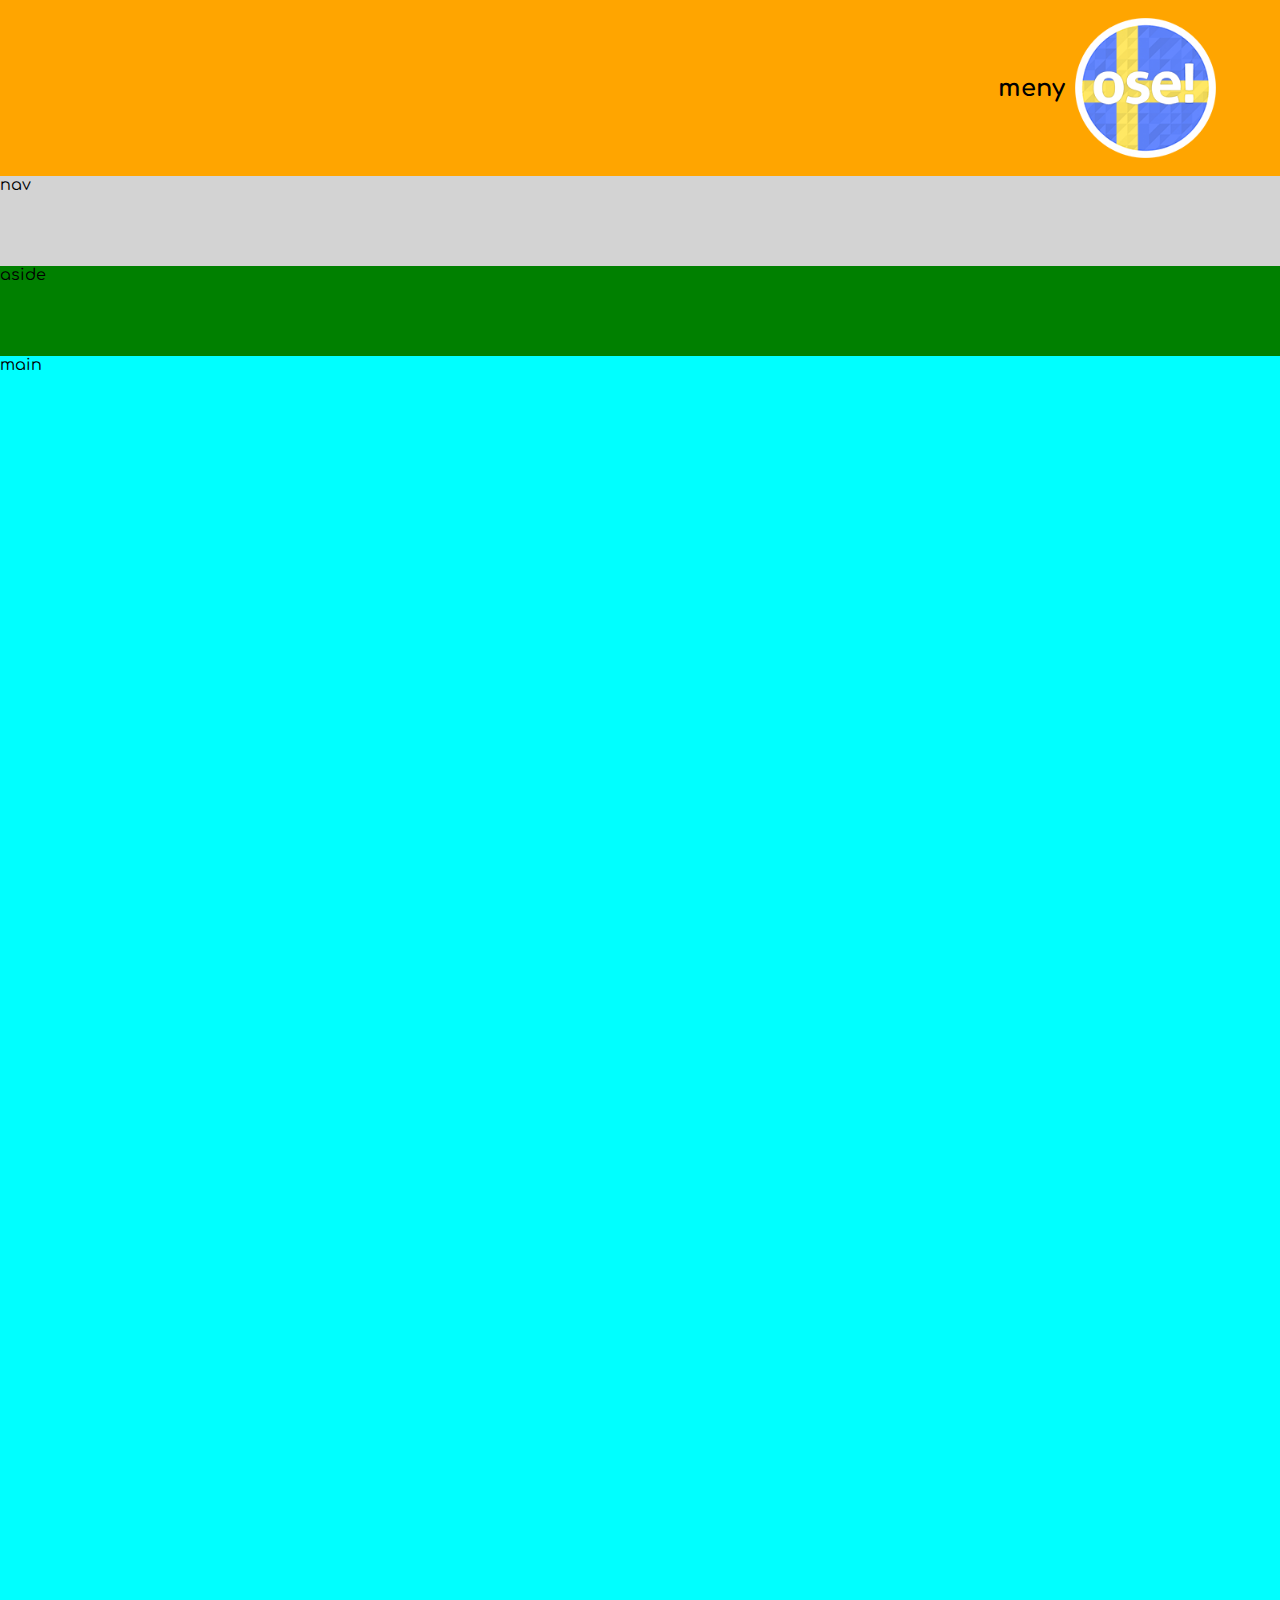
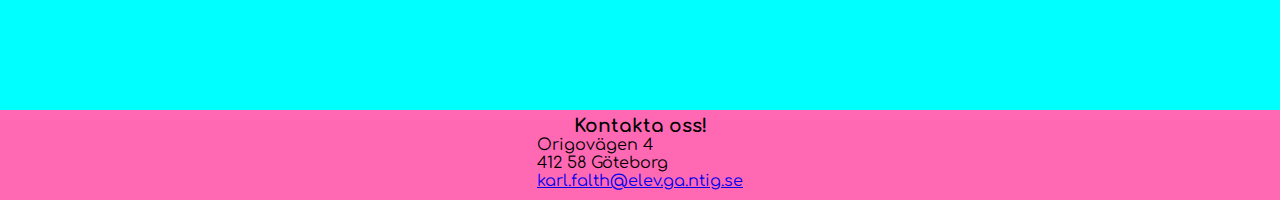
==== index.html @ afc4c88f "jobbat på nav-meny." ====
<!DOCTYPE html>
<html lang="en">
<head>
<meta charset="UTF-8">
<meta http-equiv="X-UA-Compatible" content="IE=edge">
<meta name="viewport" content="width=device-width, initial-scale=1.0">
<title>Osu!Sweden</title>
<link rel="stylesheet" href="css/style.css">
<link rel="shortcut icon" href="favicon.png" type="image/x-icon">
</head>
<body>
    <div class="wrapper">
        <header>
            <h2>meny</h2>
            <img src="img/logo.png" alt="Logga till osu sweden. Cirkulär med geometriskt mönster (inspirerad av originalloggan), färgad likt den svenska flaggan.">
        </header>
        <nav>nav</nav>
        <aside>aside</aside>
        <main>main</main>
        <footer>
            <h3>Kontakta oss!</h3>
            <ul id="contact_us">
                <li>Origovägen 4</li>
                <li>412 58 Göteborg</li>
                <li><a href="mailto:karl.falth@elev.ga.ntig.se">karl.falth@elev.ga.ntig.se</a></li>
            </ul>
    </footer>
    </div>

    <script src="js/script.js"></script>
    </script>
</body>
</html>
---- css/style.css ----
@import url('https://fonts.googleapis.com/css2?family=Comfortaa:wght@500;700&display=swap');
* {
    padding: 0;
    margin: 0;
    font-family: 'Comfortaa', cursive;
}
/* Mobil-css */
body {
    height: 200vh;
}
.wrapper {
    height: 100%;
    display: grid;
    grid-template-rows: 1fr 1fr 15fr 1fr;
    grid-template-columns: 1fr;
    grid-template-areas:
    "he"
    "as"
    "ma"
    "fo";
}
header {
    grid-area: he;
    background-color: orange;
    display: flex;
    justify-content: right;
    align-items: center;
    width: 100%;
}
header img{
    height: 60%;
    padding-right: 5%;
}
header h2 {
    padding-right: 10px;
}
nav {
    display: none;
}
aside {
    grid-area: as;
    background-color: green;
}
main {
    grid-area: ma;
    background-color: cyan;
}
footer {
    grid-area: fo;
    display: flex;
    background-color: hotpink;
    flex-direction: column;
    align-items: center;
    padding-top: 0.5%;
}
#contact_us {
    list-style: none ;
}
/* Desktop och större skärmar */
@media screen and (min-width: 992px) {
    .wrapper {
        grid-template-rows: 1fr 1fr 1fr 15fr 1fr;
        grid-template-areas:
        "he"
        "na"
        "as"
        "ma"
        "fo";
    }
    nav {
        grid-area: na;
        display: block;
        background-color: lightgray;
    }
    header img {
        height: 80%;
    }
}
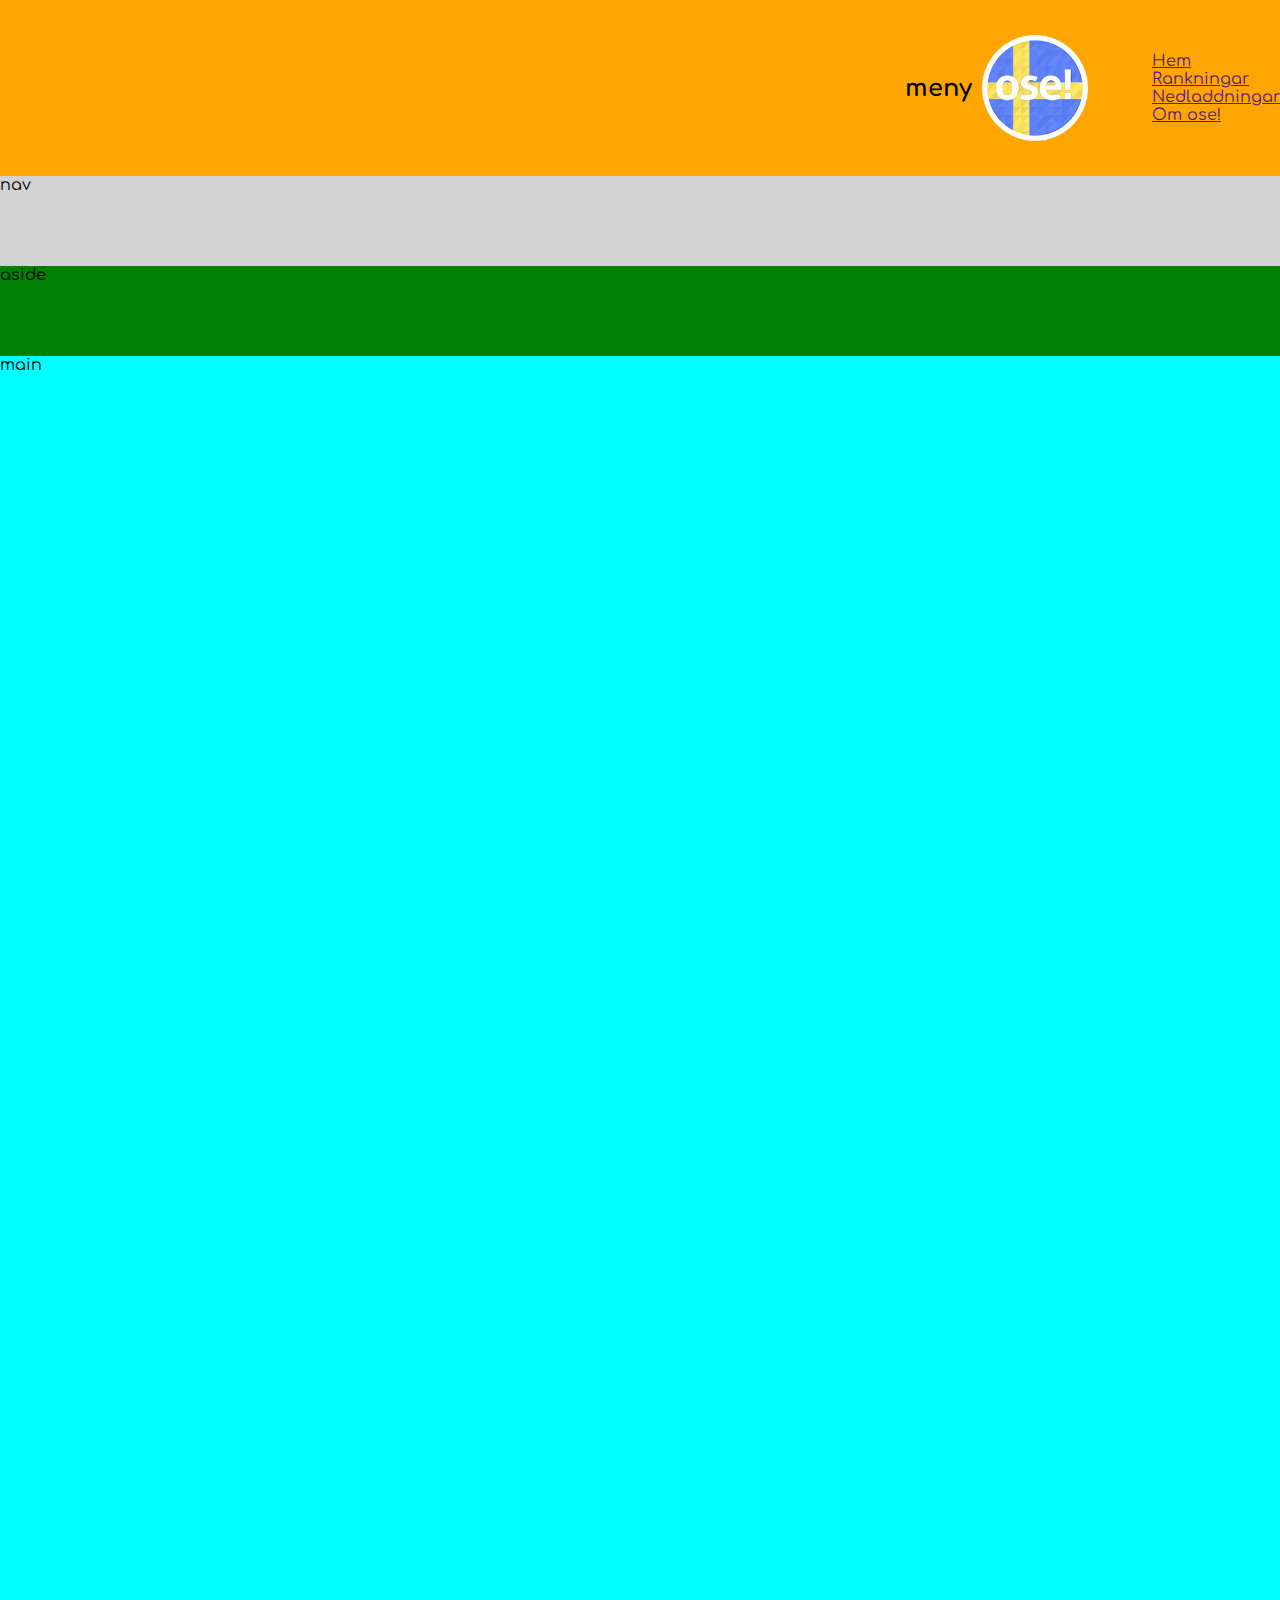
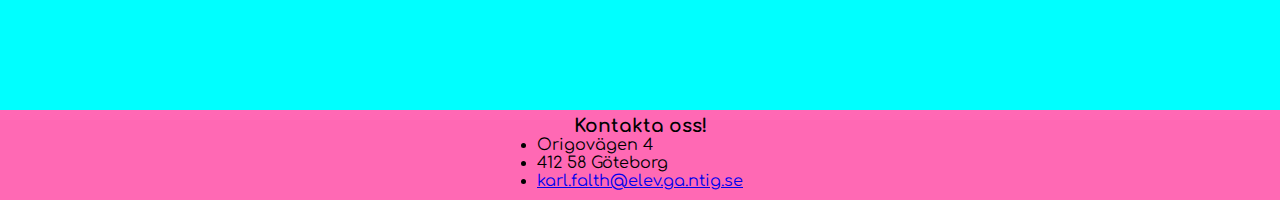
==== commit 4e37aeb7: "fixat javascript med transitions" ====
--- a/index.html
+++ b/index.html
@@ -11,15 +11,23 @@
 <body>
     <div class="wrapper">
         <header>
-            <h2>meny</h2>
-            <img src="img/logo.png" alt="Logga till osu sweden. Cirkulär med geometriskt mönster (inspirerad av originalloggan), färgad likt den svenska flaggan.">
+            <div class="menu_wrapper">
+                <h2 class="menuButton">meny</h2>
+                <img class="menuIcon" src="img/logo.png" alt="Logga till osu sweden. Cirkulär med geometriskt mönster (inspirerad av originalloggan), färgad likt den svenska flaggan.">
+                <ul class="menuList">
+                    <li><a href="">Hem</a></li>
+                    <li><a href="">Rankningar</a></li>
+                    <li><a href="">Nedladdningar</a></li>
+                    <li><a href="">Om ose!</a></li>
+                </ul>
+            </div>
         </header>
         <nav>nav</nav>
         <aside>aside</aside>
         <main>main</main>
         <footer>
             <h3>Kontakta oss!</h3>
-            <ul id="contact_us">
+            <ul id="contactUs">
                 <li>Origovägen 4</li>
                 <li>412 58 Göteborg</li>
                 <li><a href="mailto:karl.falth@elev.ga.ntig.se">karl.falth@elev.ga.ntig.se</a></li>
--- a/css/style.css
+++ b/css/style.css
@@ -3,6 +3,8 @@
     padding: 0;
     margin: 0;
     font-family: 'Comfortaa', cursive;
+    transition: all 350ms;
+    transition-timing-function: ease-in-out;
 }
 /* Mobil-css */
 body {
@@ -22,17 +24,29 @@
 header {
     grid-area: he;
     background-color: orange;
+}
+.menu_wrapper {
     display: flex;
-    justify-content: right;
+    justify-content: flex-end;
     align-items: center;
+    height: 100%;
     width: 100%;
 }
-header img{
+.menu_wrapper img{
     height: 60%;
     padding-right: 5%;
 }
-header h2 {
+.menu_wrapper h2 {
     padding-right: 10px;
+}
+.menuButton {
+    opacity: 100%;
+}
+.menuInVisible {
+    opacity: 0%;
+}
+.menuList {
+    list-style: none;
 }
 nav {
     display: none;
@@ -54,7 +68,7 @@
     padding-top: 0.5%;
 }
 #contact_us {
-    list-style: none ;
+    list-style: none;
 }
 /* Desktop och större skärmar */
 @media screen and (min-width: 992px) {
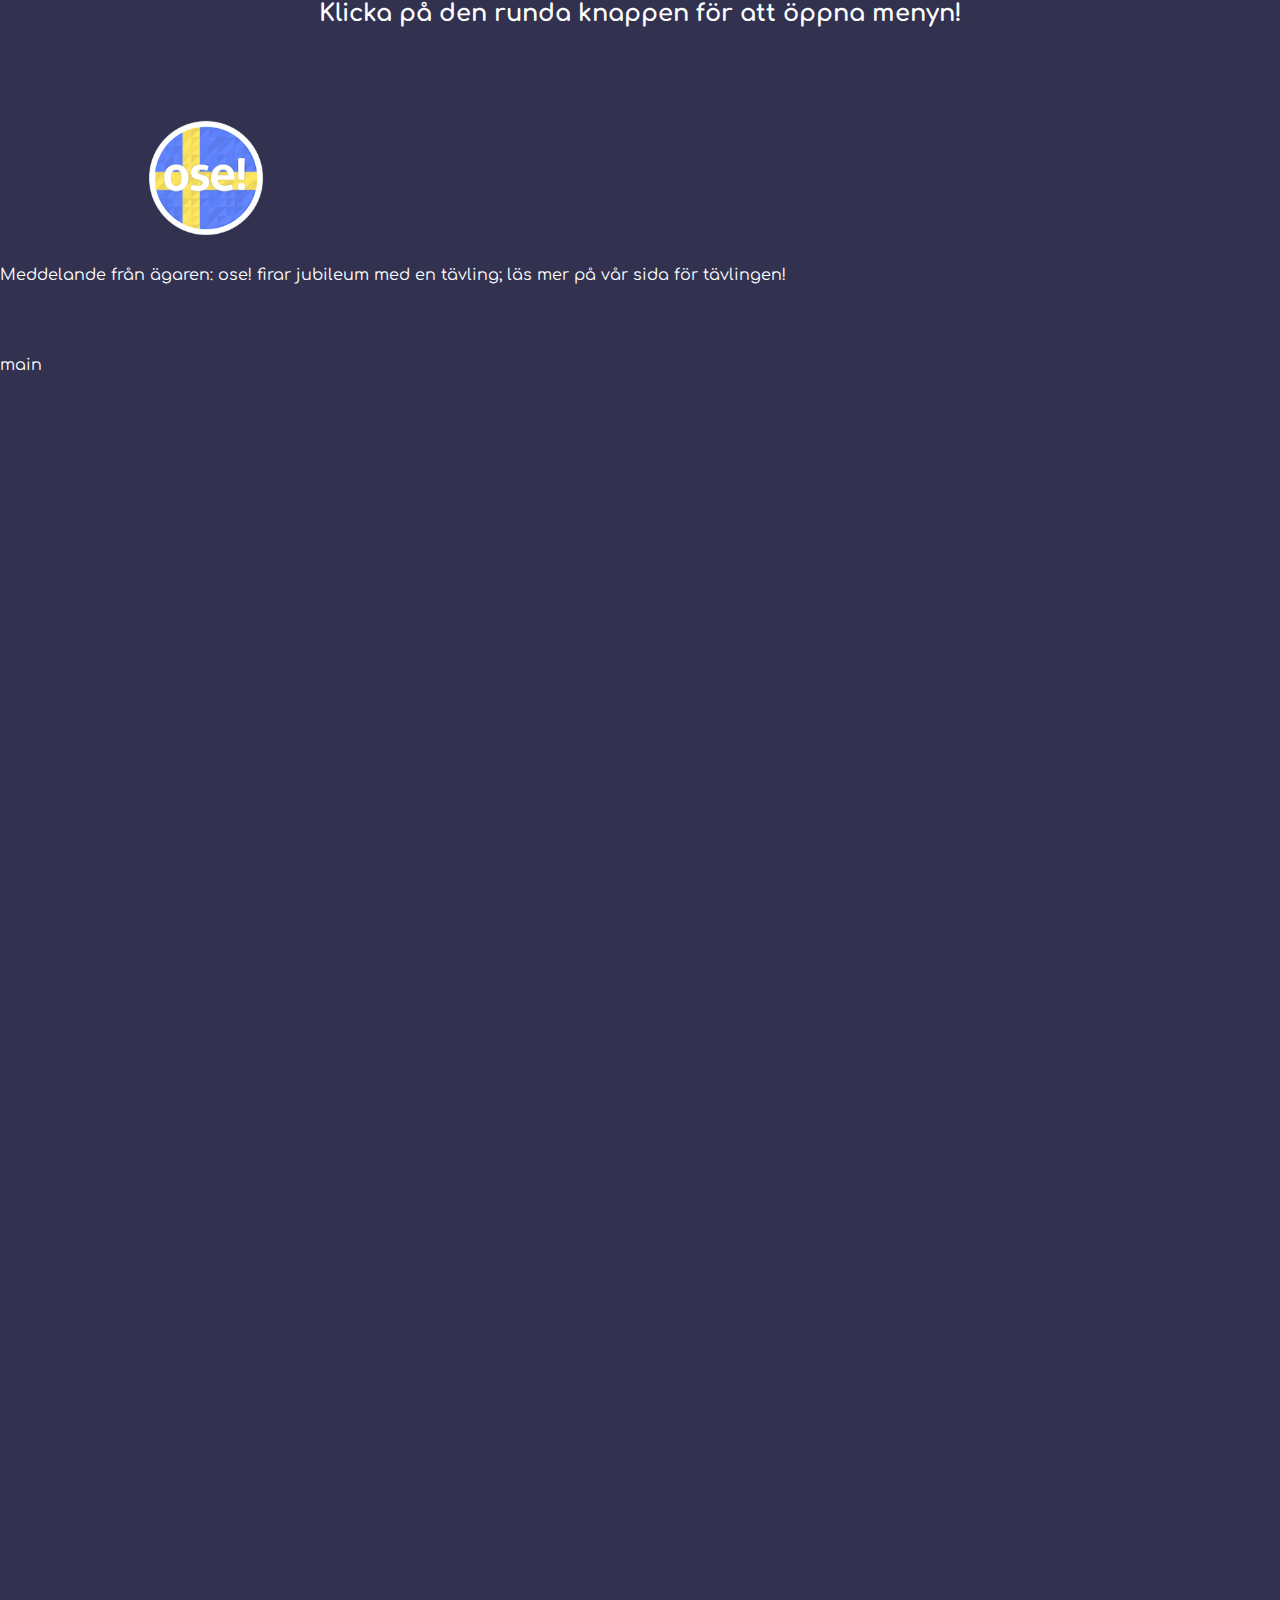
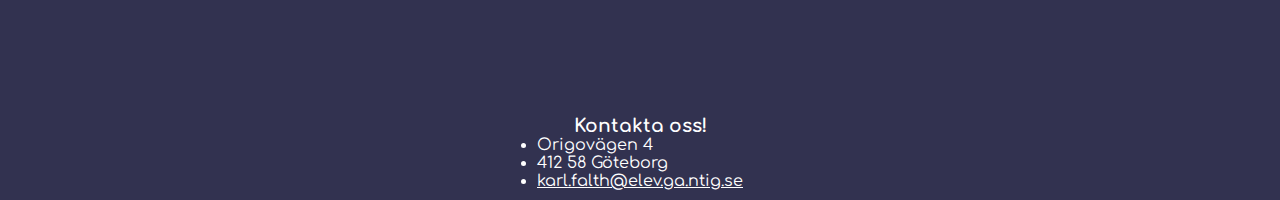
==== commit 0e417f4c: "snabb push startar om datorn" ====
--- a/index.html
+++ b/index.html
@@ -11,19 +11,22 @@
 <body>
     <div class="wrapper">
         <header>
-            <div class="menu_wrapper">
-                <h2 class="menuButton">meny</h2>
-                <img class="menuIcon" src="img/logo.png" alt="Logga till osu sweden. Cirkulär med geometriskt mönster (inspirerad av originalloggan), färgad likt den svenska flaggan.">
+            <h2>Klicka på den runda knappen för att öppna menyn!</h2>
+        </header>
+        <nav>
+            <nav class="mobilenav">
+                <img class="menuIcon" draggable="false" src="img/logo.png" alt="Logga till osu sweden. Cirkulär med geometriskt mönster (inspirerad av originalloggan), färgad likt den svenska flaggan.">
                 <ul class="menuList">
+                    <!-- <li><h2 class="menuButton">meny</h2></li> -->
                     <li><a href="">Hem</a></li>
                     <li><a href="">Rankningar</a></li>
-                    <li><a href="">Nedladdningar</a></li>
+                    <li><a href="">Tävling!</a></li>
+                    <li><a href="">FAQ</a></li>
                     <li><a href="">Om ose!</a></li>
                 </ul>
-            </div>
-        </header>
-        <nav>nav</nav>
-        <aside>aside</aside>
+            </nav>
+        </nav>
+        <aside>Meddelande från ägaren: ose! firar jubileum med en tävling; läs mer på vår sida för tävlingen! </aside>
         <main>main</main>
         <footer>
             <h3>Kontakta oss!</h3>
--- a/css/style.css
+++ b/css/style.css
@@ -3,12 +3,13 @@
     padding: 0;
     margin: 0;
     font-family: 'Comfortaa', cursive;
-    transition: all 350ms;
-    transition-timing-function: ease-in-out;
+    transition: all 300ms;
+    color: white;
 }
 /* Mobil-css */
 body {
     height: 200vh;
+    background-color: rgb(50, 50, 80);
 }
 .wrapper {
     height: 100%;
@@ -17,52 +18,58 @@
     grid-template-columns: 1fr;
     grid-template-areas:
     "he"
-    "as"
+    "na"
     "ma"
     "fo";
 }
 header {
     grid-area: he;
-    background-color: orange;
+    display: flex;
+    justify-content: center;
 }
-.menu_wrapper {
+.mobilenav {
+    height: 100%;
     display: flex;
-    justify-content: flex-end;
     align-items: center;
-    height: 100%;
-    width: 100%;
+    justify-content: space-evenly;
 }
-.menu_wrapper img{
-    height: 60%;
-    padding-right: 5%;
+.menuIcon {
+    height: 50%;
+    transition-timing-function:cubic-bezier(0.19, 1, 0.22, 1);
 }
-.menu_wrapper h2 {
-    padding-right: 10px;
-}
-.menuButton {
-    opacity: 100%;
-}
-.menuInVisible {
-    opacity: 0%;
+.menuIcon.toggleMenu {
+    transform: scale(1.25);
 }
 .menuList {
+    display: flex;
+    justify-content: space-between;
+    width: 50%;
     list-style: none;
+    position: relative;
+    top: -200%;
+    padding: 40px;
+    background-color: rgba(0, 0, 0, 0.15);
+    backdrop-filter: blur(5px);
+    border-radius: 15px;
+}
+.menuToggle {
+    position: relative;
+    top: 0px;
+}
+aside {
+    display: none;
 }
 nav {
-    display: none;
-}
-aside {
-    grid-area: as;
-    background-color: green;
+    grid-area: na;
+    position: sticky;
+    top: -30px;
 }
 main {
     grid-area: ma;
-    background-color: cyan;
 }
 footer {
     grid-area: fo;
     display: flex;
-    background-color: hotpink;
     flex-direction: column;
     align-items: center;
     padding-top: 0.5%;
@@ -81,12 +88,14 @@
         "ma"
         "fo";
     }
-    nav {
-        grid-area: na;
-        display: block;
-        background-color: lightgray;
+    .menuList {
+        transform: scale(1.25);
     }
-    header img {
-        height: 80%;
+    .menuIcon {
+        height: 65%;
     }
-}
+    aside {
+        grid-area: as;
+        display: initial;
+    }
+}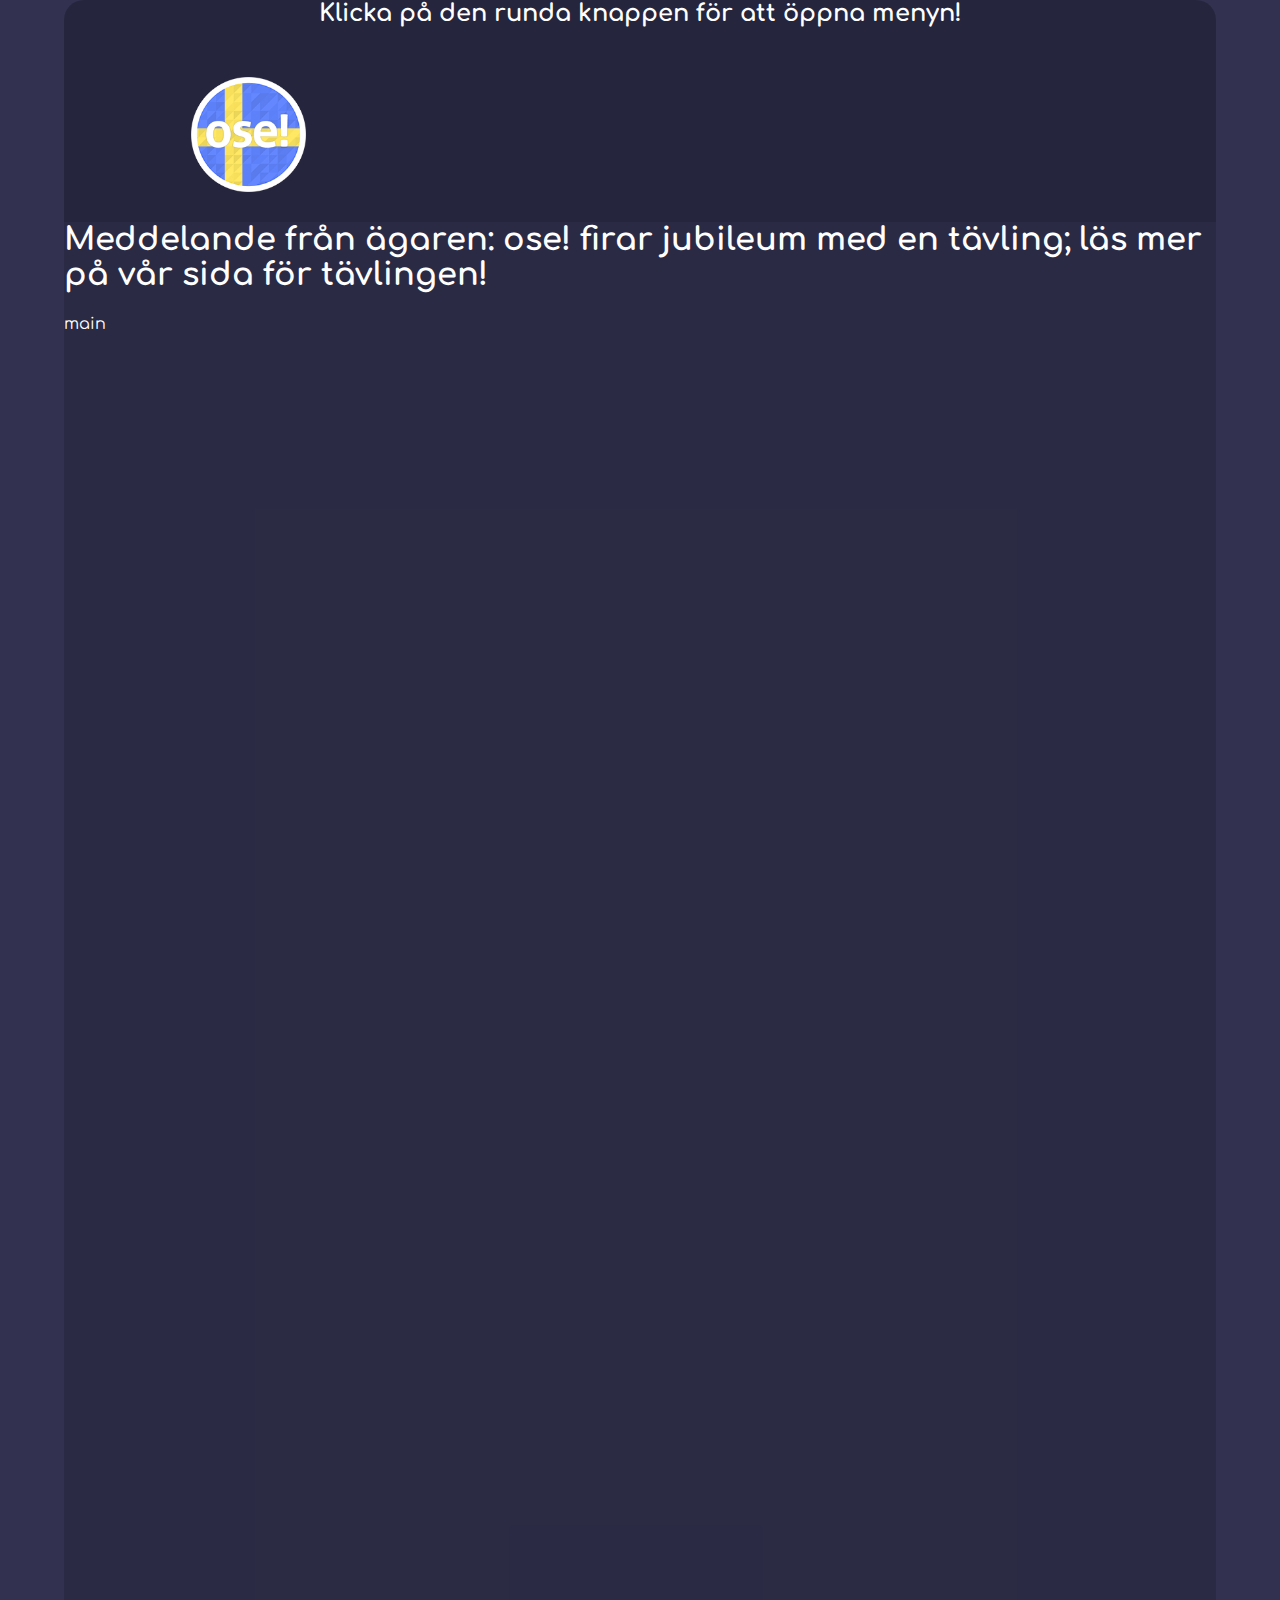
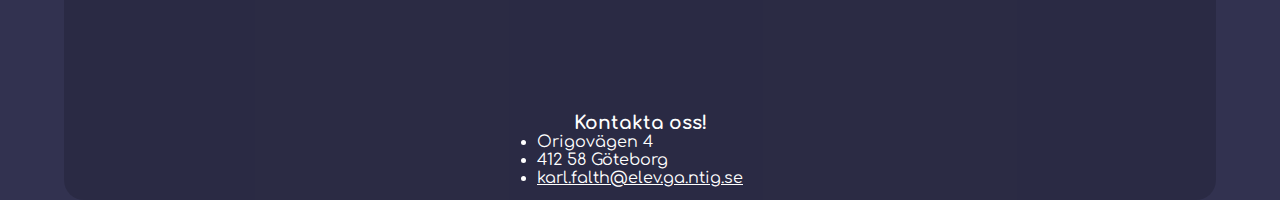
==== commit 01a7fec6: "jobbat på snyggare css, även funktionalitet när det gäller media queries" ====
--- a/index.html
+++ b/index.html
@@ -26,7 +26,7 @@
                 </ul>
             </nav>
         </nav>
-        <aside>Meddelande från ägaren: ose! firar jubileum med en tävling; läs mer på vår sida för tävlingen! </aside>
+        <aside><h1>Meddelande från ägaren: ose! firar jubileum med en tävling; läs mer på vår sida för tävlingen!</h1></aside>
         <main>main</main>
         <footer>
             <h3>Kontakta oss!</h3>
--- a/css/style.css
+++ b/css/style.css
@@ -13,8 +13,10 @@
 }
 .wrapper {
     height: 100%;
+    border-radius: 20px;
+    background-color: rgba(0, 0, 0, 0.15);
     display: grid;
-    grid-template-rows: 1fr 1fr 15fr 1fr;
+    grid-template-rows: 0.5fr 1fr 15fr 1fr;
     grid-template-columns: 1fr;
     grid-template-areas:
     "he"
@@ -24,25 +26,34 @@
 }
 header {
     grid-area: he;
+    border-radius: 20px 20px 0 0;
     display: flex;
     justify-content: center;
+    background-color: rgba(0, 0, 0, 0.1);
 }
 .mobilenav {
     height: 100%;
     display: flex;
     align-items: center;
     justify-content: space-evenly;
+    background-color: rgba(0, 0, 0, 0.1);
 }
 .menuIcon {
     height: 50%;
     transition-timing-function:cubic-bezier(0.19, 1, 0.22, 1);
+    z-index: 2;
+}
+.menuIcon::selection {
+    background: transparent;
 }
 .menuIcon.toggleMenu {
     transform: scale(1.25);
 }
 .menuList {
     display: flex;
-    justify-content: space-between;
+    flex-wrap: wrap;
+    justify-content: space-evenly;
+    overflow: hidden;
     width: 50%;
     list-style: none;
     position: relative;
@@ -51,6 +62,7 @@
     background-color: rgba(0, 0, 0, 0.15);
     backdrop-filter: blur(5px);
     border-radius: 15px;
+    z-index: 1;
 }
 .menuToggle {
     position: relative;
@@ -62,7 +74,7 @@
 nav {
     grid-area: na;
     position: sticky;
-    top: -30px;
+    top: 0;
 }
 main {
     grid-area: ma;
@@ -79,8 +91,13 @@
 }
 /* Desktop och större skärmar */
 @media screen and (min-width: 992px) {
+    body {
+        display: flex;
+        justify-content: center;
+    }
     .wrapper {
-        grid-template-rows: 1fr 1fr 1fr 15fr 1fr;
+        width: 90%;
+        grid-template-rows: 0.5fr 1fr 1fr 15fr 1fr;
         grid-template-areas:
         "he"
         "na"
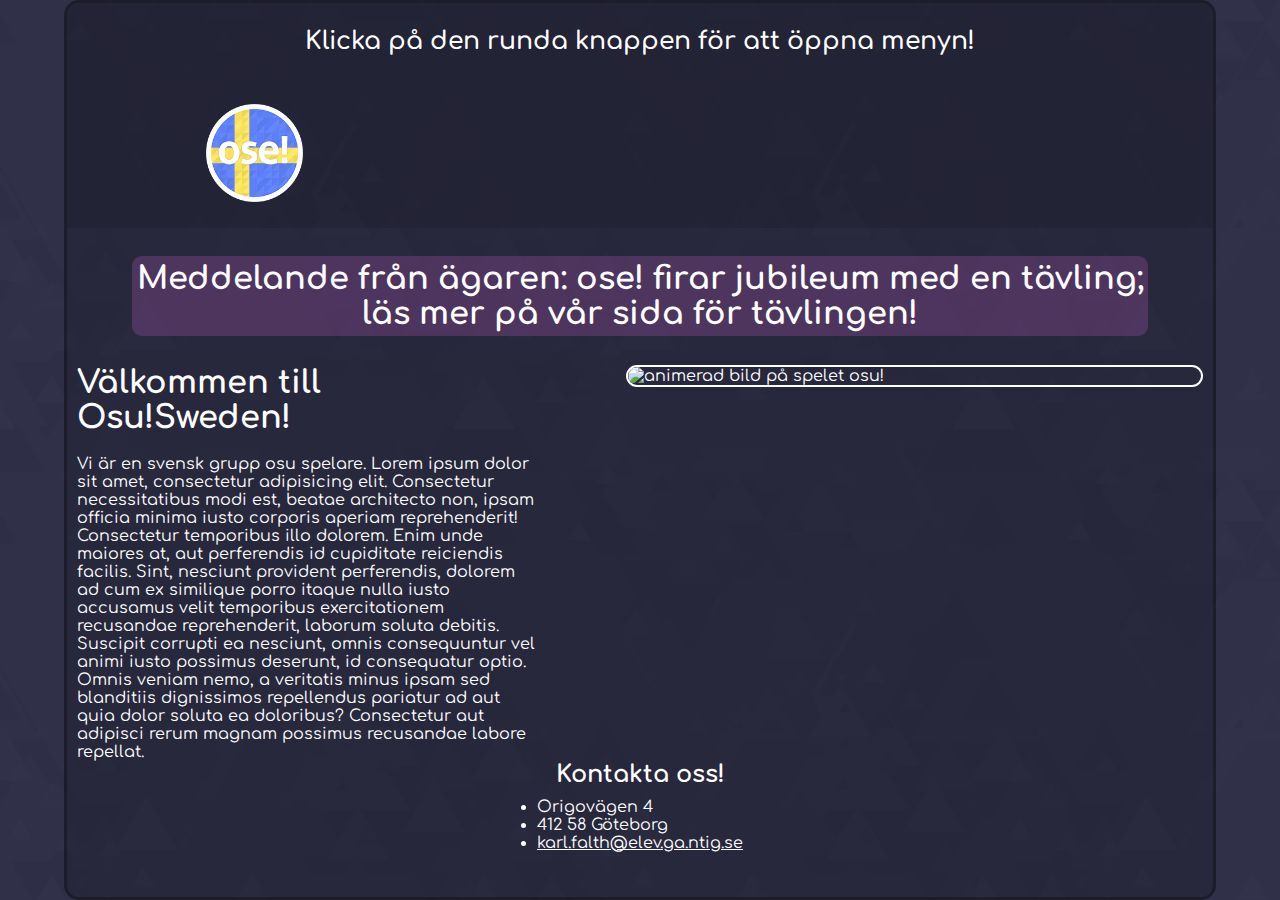
==== commit 7195395b: "före den mesta valideringen" ====
--- a/index.html
+++ b/index.html
@@ -2,7 +2,6 @@
 <html lang="en">
 <head>
 <meta charset="UTF-8">
-<meta http-equiv="X-UA-Compatible" content="IE=edge">
 <meta name="viewport" content="width=device-width, initial-scale=1.0">
 <title>Osu!Sweden</title>
 <link rel="stylesheet" href="css/style.css">
@@ -11,25 +10,33 @@
 <body>
     <div class="wrapper">
         <header>
-            <h2>Klicka på den runda knappen för att öppna menyn!</h2>
+            <span>Klicka på den runda knappen för att öppna menyn!</span>
         </header>
         <nav>
-            <nav class="mobilenav">
+            <nav class="menuNav">
                 <img class="menuIcon" draggable="false" src="img/logo.png" alt="Logga till osu sweden. Cirkulär med geometriskt mönster (inspirerad av originalloggan), färgad likt den svenska flaggan.">
                 <ul class="menuList">
-                    <!-- <li><h2 class="menuButton">meny</h2></li> -->
-                    <li><a href="">Hem</a></li>
-                    <li><a href="">Rankningar</a></li>
-                    <li><a href="">Tävling!</a></li>
-                    <li><a href="">FAQ</a></li>
-                    <li><a href="">Om ose!</a></li>
+                    <li><a href="index.html">Hem</a></li>
+                    <li><a href="rankningar.html">Rankningar</a></li>
+                    <li><a href="tavling.html">Tävling!</a></li>
+                    <li><a href="faq.html">FAQ</a></li>
+                    <li><a href="omose.html">Om ose!</a></li>
                 </ul>
             </nav>
         </nav>
-        <aside><h1>Meddelande från ägaren: ose! firar jubileum med en tävling; läs mer på vår sida för tävlingen!</h1></aside>
-        <main>main</main>
+        <aside><h1>Meddelande från ägaren: ose! firar jubileum med en tävling;<br>
+            läs mer på vår sida för tävlingen!</h1></aside>
+        <main>
+            <div class="hemWrap">
+                <div class="textBox">
+                    <h1>Välkommen till Osu!Sweden!</h1>
+                    <p>Vi är en svensk grupp osu spelare. Lorem ipsum dolor sit amet, consectetur adipisicing elit. Consectetur necessitatibus modi est, beatae architecto non, ipsam officia minima iusto corporis aperiam reprehenderit! Consectetur temporibus illo dolorem. Enim unde maiores at, aut perferendis id cupiditate reiciendis facilis. Sint, nesciunt provident perferendis, dolorem ad cum ex similique porro itaque nulla iusto accusamus velit temporibus exercitationem recusandae reprehenderit, laborum soluta debitis. Suscipit corrupti ea nesciunt, omnis consequuntur vel animi iusto possimus deserunt, id consequatur optio. Omnis veniam nemo, a veritatis minus ipsam sed blanditiis dignissimos repellendus pariatur ad aut quia dolor soluta ea doloribus? Consectetur aut adipisci rerum magnam possimus recusandae labore repellat.</p>
+                </div>
+                <img src="img/osu_gameplay_komprimerad.gif" alt="animerad bild på spelet osu!">
+            </div>
+        </main>
         <footer>
-            <h3>Kontakta oss!</h3>
+            <h2>Kontakta oss!</h2>
             <ul id="contactUs">
                 <li>Origovägen 4</li>
                 <li>412 58 Göteborg</li>
@@ -39,6 +46,5 @@
     </div>
 
     <script src="js/script.js"></script>
-    </script>
 </body>
 </html>--- a/css/style.css
+++ b/css/style.css
@@ -3,20 +3,25 @@
     padding: 0;
     margin: 0;
     font-family: 'Comfortaa', cursive;
-    transition: all 300ms;
+    transition: all 200ms;
     color: white;
 }
 /* Mobil-css */
+html {
+    background-image: url("../img/bakgrund.png");
+}
 body {
-    height: 200vh;
-    background-color: rgb(50, 50, 80);
+    background-color: rgba(50, 50, 80, 0.8);
 }
 .wrapper {
-    height: 100%;
-    border-radius: 20px;
+    min-height: 100vh;
+    width: 100%;
+    box-sizing: border-box;
+    border-radius: 15px;
+    border: solid rgba(0, 0, 0, 0.3) 3px;
     background-color: rgba(0, 0, 0, 0.15);
     display: grid;
-    grid-template-rows: 0.5fr 1fr 15fr 1fr;
+    grid-template-rows: 75px 150px auto 1fr;
     grid-template-columns: 1fr;
     grid-template-areas:
     "he"
@@ -24,19 +29,56 @@
     "ma"
     "fo";
 }
+.alignDiv {
+    display: flex;
+    height: 100%;
+    width: 100%;
+}
+.tavlingGrid {
+    background-color: rgba(0, 100, 100, 0.2);
+    padding: 20px;
+    border-radius: 25px;
+    display: flex;
+    flex-direction: column;
+    margin: auto;
+    height: auto;
+    width: 90%;
+    font-size: x-large;
+    list-style-position: inside;
+}
+.tavlingHeader {
+    grid-area: he;
+}
+.tavlingMain {
+    grid-area: ma;
+}
+.tavlingArticle {
+    grid-area: ar;
+}
+.tavlingfooter {
+    grid-area: fo;
+}
+
 header {
     grid-area: he;
-    border-radius: 20px 20px 0 0;
+    border-radius: 13px 13px 0 0;
     display: flex;
     justify-content: center;
+    align-items: center;
     background-color: rgba(0, 0, 0, 0.1);
 }
-.mobilenav {
+header h2 {
+    text-align: center;
+}
+.menuNav {
     height: 100%;
     display: flex;
     align-items: center;
     justify-content: space-evenly;
     background-color: rgba(0, 0, 0, 0.1);
+}
+.scrolled {
+    height: 70%;
 }
 .menuIcon {
     height: 50%;
@@ -53,17 +95,25 @@
     display: flex;
     flex-wrap: wrap;
     justify-content: space-evenly;
+    gap: 5px;
     overflow: hidden;
     width: 50%;
+    
     list-style: none;
     position: relative;
     top: -200%;
-    padding: 40px;
+    margin: 10px;
+    padding: 20px;
     background-color: rgba(0, 0, 0, 0.15);
+    -webkit-backdrop-filter: blur(5px);
     backdrop-filter: blur(5px);
     border-radius: 15px;
     z-index: 1;
 }
+.menuList a {
+    text-decoration: none;
+    padding: 10px;
+}
 .menuToggle {
     position: relative;
     top: 0px;
@@ -73,22 +123,75 @@
 }
 nav {
     grid-area: na;
+    position: -webkit-sticky;
     position: sticky;
     top: 0;
 }
 main {
     grid-area: ma;
 }
+#FAQMain ul {
+    font-size: small;
+    margin: auto;
+    list-style-position: inside;
+    width: 70%;
+}
+.textBox {
+    display: flex;
+    flex-direction: column;
+    gap: 20px;
+}
+.hemWrap {
+    width: 95%;
+    margin: auto;
+    display: flex;
+    flex-direction: column;
+    align-items: center;
+    gap: 40px;
+}
+main img {
+    width: 80%;
+    border-radius: 15px;
+    border: solid 2px;
+}
 footer {
     grid-area: fo;
     display: flex;
     flex-direction: column;
     align-items: center;
-    padding-top: 0.5%;
 }
 #contact_us {
     list-style: none;
 }
+footer h2 {
+    padding-bottom: 10px;
+}
+.rankMainWrap {
+    display: flex;
+    height: 100%;
+    overflow: hidden;
+    flex-direction: column;
+    justify-content: space-evenly;
+    margin: 10px;
+}
+table, th, td {
+    margin: 10px 0 10px 0;
+    border: 2px solid white;
+    border-radius: 3px;
+    padding: 3px;
+    font-size: 7px;
+}
+table {
+    margin: auto;
+}
+.noBorder {
+    display: none;
+}
+span {
+    font-size: 15px;
+    font-weight: 600;
+}
+
 /* Desktop och större skärmar */
 @media screen and (min-width: 992px) {
     body {
@@ -97,7 +200,7 @@
     }
     .wrapper {
         width: 90%;
-        grid-template-rows: 0.5fr 1fr 1fr 15fr 1fr;
+        grid-template-rows: 75px 150px 1fr auto 1fr;
         grid-template-areas:
         "he"
         "na"
@@ -105,6 +208,31 @@
         "ma"
         "fo";
     }
+    .tavlingWrapper {
+        grid-template-rows: 75px 150px auto 1fr;
+        grid-template-areas: 
+        "he"
+        "na"
+        "ma"
+        "fo";
+    }
+    .tavlingGrid {
+        background-color: rgba(0, 100, 100, 0.2);
+        padding: 20px;
+        border-radius: 25px;
+        display: grid;
+        margin: auto;
+        height: 80%;
+        width: 90%;
+        font-size: x-large;
+        list-style-position: inside;
+        grid-template-rows: 45px 2fr 1.25fr;
+        grid-template-columns: 1fr 1fr;
+        grid-template-areas:
+        "he he"
+        "ma ar"
+        "fo fo";
+    }
     .menuList {
         transform: scale(1.25);
     }
@@ -113,6 +241,52 @@
     }
     aside {
         grid-area: as;
+        display: flex;
+        align-items: center;
+        justify-content: center;
+    }
+    aside h1 {
+        padding: 5px;
+        border-radius: 10px;
+        background-color: rgba(231, 107, 231, 0.2);
+        text-align: center;
+    }
+    .textBox {
+        display: inline-flex;
+        flex-direction: column;
+        margin-left: 10px;
+        width: 40%;
+    }
+    .hemWrap {
         display: initial;
     }
+    main {
+        display: block;
+    }
+    #FAQMain ul {
+        font-size: large;
+    }
+    .rankMainWrap {
+        margin: 10px;
+        box-sizing: border-box;
+        font-size: 25px;
+    }
+    main img {
+        width: 50%;
+        margin-right: 10px;
+        float: right;
+    }
+    th, td {
+        font-size: 17px;
+        padding: 8px;
+    }
+    .noBorder {
+        border: none;
+        display: initial;
+        width: 30%;
+    }
+    span {
+        font-size: 25px;
+        font-weight: 600;
+    }
 }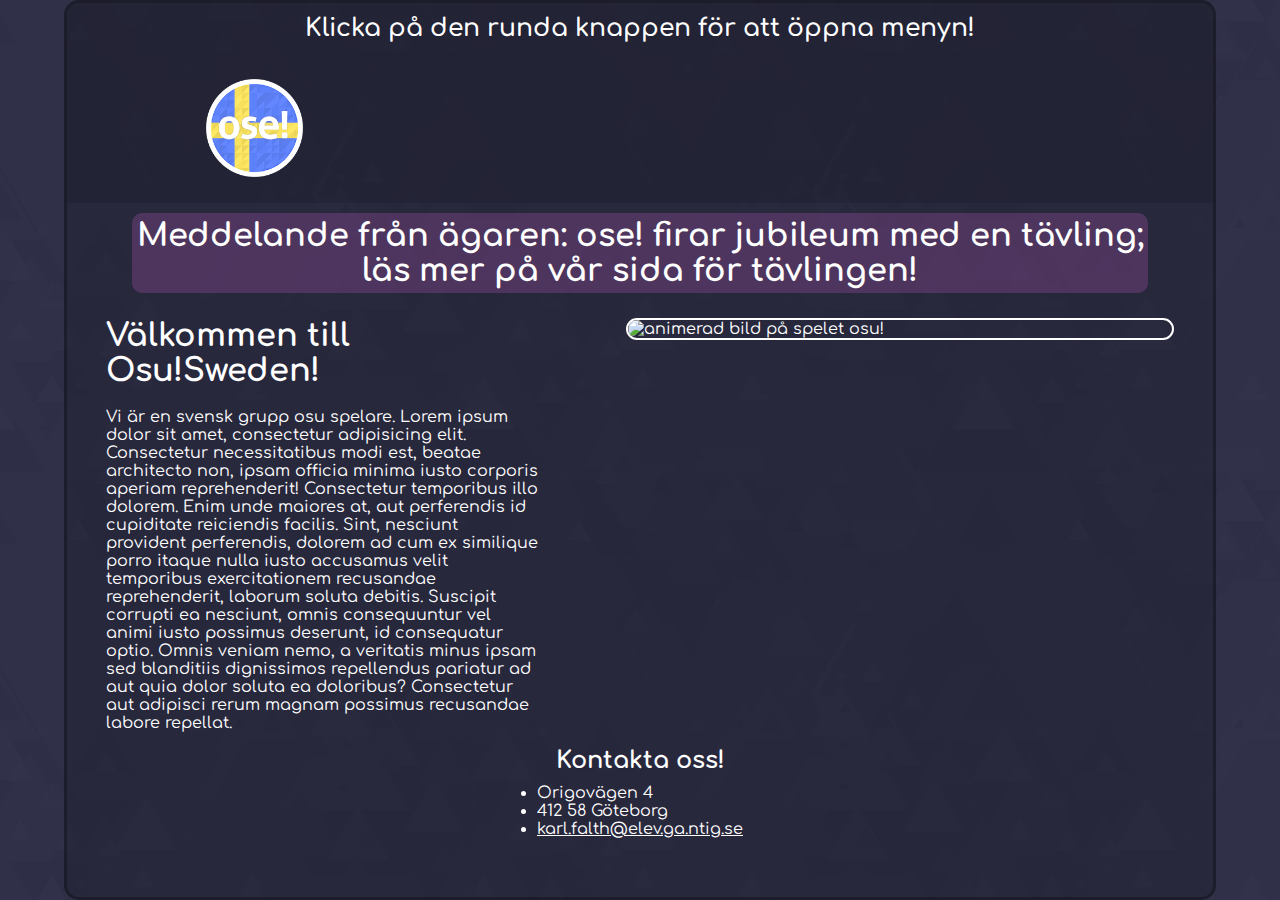
==== commit b3c8fffe: "förbättringar" ====
--- a/index.html
+++ b/index.html
@@ -13,7 +13,7 @@
             <span>Klicka på den runda knappen för att öppna menyn!</span>
         </header>
         <nav>
-            <nav class="menuNav">
+            <div class="menuNav">
                 <img class="menuIcon" draggable="false" src="img/logo.png" alt="Logga till osu sweden. Cirkulär med geometriskt mönster (inspirerad av originalloggan), färgad likt den svenska flaggan.">
                 <ul class="menuList">
                     <li><a href="index.html">Hem</a></li>
@@ -22,18 +22,18 @@
                     <li><a href="faq.html">FAQ</a></li>
                     <li><a href="omose.html">Om ose!</a></li>
                 </ul>
-            </nav>
+            </div>
         </nav>
         <aside><h1>Meddelande från ägaren: ose! firar jubileum med en tävling;<br>
             läs mer på vår sida för tävlingen!</h1></aside>
-        <main>
-            <div class="hemWrap">
+        <main class="hemWrap">
+            <!-- <div> -->
                 <div class="textBox">
                     <h1>Välkommen till Osu!Sweden!</h1>
                     <p>Vi är en svensk grupp osu spelare. Lorem ipsum dolor sit amet, consectetur adipisicing elit. Consectetur necessitatibus modi est, beatae architecto non, ipsam officia minima iusto corporis aperiam reprehenderit! Consectetur temporibus illo dolorem. Enim unde maiores at, aut perferendis id cupiditate reiciendis facilis. Sint, nesciunt provident perferendis, dolorem ad cum ex similique porro itaque nulla iusto accusamus velit temporibus exercitationem recusandae reprehenderit, laborum soluta debitis. Suscipit corrupti ea nesciunt, omnis consequuntur vel animi iusto possimus deserunt, id consequatur optio. Omnis veniam nemo, a veritatis minus ipsam sed blanditiis dignissimos repellendus pariatur ad aut quia dolor soluta ea doloribus? Consectetur aut adipisci rerum magnam possimus recusandae labore repellat.</p>
                 </div>
                 <img src="img/osu_gameplay_komprimerad.gif" alt="animerad bild på spelet osu!">
-            </div>
+            <!-- </div> -->
         </main>
         <footer>
             <h2>Kontakta oss!</h2>
--- a/css/style.css
+++ b/css/style.css
@@ -3,7 +3,7 @@
     padding: 0;
     margin: 0;
     font-family: 'Comfortaa', cursive;
-    transition: all 200ms;
+    transition: all 100ms;
     color: white;
 }
 /* Mobil-css */
@@ -21,7 +21,7 @@
     border: solid rgba(0, 0, 0, 0.3) 3px;
     background-color: rgba(0, 0, 0, 0.15);
     display: grid;
-    grid-template-rows: 75px 150px auto 1fr;
+    grid-template-rows: 75px 150px auto 150px;
     grid-template-columns: 1fr;
     grid-template-areas:
     "he"
@@ -29,11 +29,11 @@
     "ma"
     "fo";
 }
-.alignDiv {
+/* .tavlingAlign {
     display: flex;
     height: 100%;
     width: 100%;
-}
+} */
 .tavlingGrid {
     background-color: rgba(0, 100, 100, 0.2);
     padding: 20px;
@@ -83,7 +83,6 @@
 .menuIcon {
     height: 50%;
     transition-timing-function:cubic-bezier(0.19, 1, 0.22, 1);
-    z-index: 2;
 }
 .menuIcon::selection {
     background: transparent;
@@ -108,7 +107,6 @@
     -webkit-backdrop-filter: blur(5px);
     backdrop-filter: blur(5px);
     border-radius: 15px;
-    z-index: 1;
 }
 .menuList a {
     text-decoration: none;
@@ -126,15 +124,18 @@
     position: -webkit-sticky;
     position: sticky;
     top: 0;
+    z-index: 1;
 }
 main {
     grid-area: ma;
 }
 #FAQMain ul {
-    font-size: small;
-    margin: auto;
-    list-style-position: inside;
+    font-size: auto;
+    margin: auto;
     width: 70%;
+}
+#FAQMain ul li {
+    margin: 20px 0 20px 0;
 }
 .textBox {
     display: flex;
@@ -172,7 +173,6 @@
     overflow: hidden;
     flex-direction: column;
     justify-content: space-evenly;
-    margin: 10px;
 }
 table, th, td {
     margin: 10px 0 10px 0;
@@ -182,13 +182,16 @@
     font-size: 7px;
 }
 table {
+    display: block;
+    z-index: 0;
+    transform: scale(0.9);
     margin: auto;
 }
 .noBorder {
     display: none;
 }
 span {
-    font-size: 15px;
+    font-size: 13px;
     font-weight: 600;
 }
 
@@ -200,7 +203,7 @@
     }
     .wrapper {
         width: 90%;
-        grid-template-rows: 75px 150px 1fr auto 1fr;
+        grid-template-rows: 50px 150px 100px auto 150px;
         grid-template-areas:
         "he"
         "na"
@@ -209,7 +212,7 @@
         "fo";
     }
     .tavlingWrapper {
-        grid-template-rows: 75px 150px auto 1fr;
+        grid-template-rows: 50px 150px auto 150px;
         grid-template-areas: 
         "he"
         "na"
@@ -221,13 +224,12 @@
         padding: 20px;
         border-radius: 25px;
         display: grid;
-        margin: auto;
-        height: 80%;
+        margin: 20px auto 20px auto;
         width: 90%;
         font-size: x-large;
         list-style-position: inside;
         grid-template-rows: 45px 2fr 1.25fr;
-        grid-template-columns: 1fr 1fr;
+        grid-template-columns: 2fr 1fr;
         grid-template-areas:
         "he he"
         "ma ar"
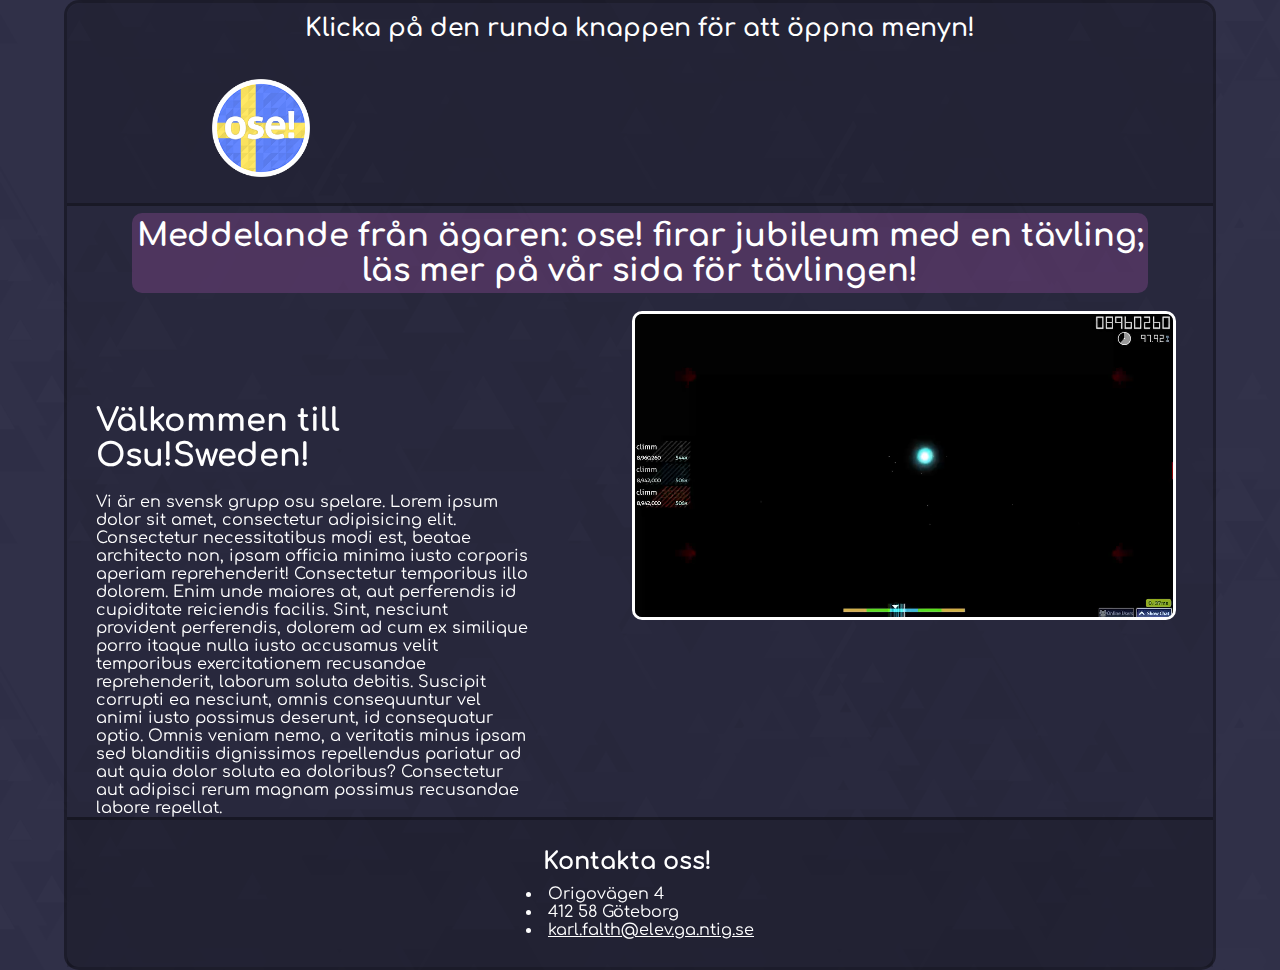
==== commit 24b320e7: "sista push" ====
--- a/index.html
+++ b/index.html
@@ -27,13 +27,14 @@
         <aside><h1>Meddelande från ägaren: ose! firar jubileum med en tävling;<br>
             läs mer på vår sida för tävlingen!</h1></aside>
         <main class="hemWrap">
-            <!-- <div> -->
-                <div class="textBox">
-                    <h1>Välkommen till Osu!Sweden!</h1>
-                    <p>Vi är en svensk grupp osu spelare. Lorem ipsum dolor sit amet, consectetur adipisicing elit. Consectetur necessitatibus modi est, beatae architecto non, ipsam officia minima iusto corporis aperiam reprehenderit! Consectetur temporibus illo dolorem. Enim unde maiores at, aut perferendis id cupiditate reiciendis facilis. Sint, nesciunt provident perferendis, dolorem ad cum ex similique porro itaque nulla iusto accusamus velit temporibus exercitationem recusandae reprehenderit, laborum soluta debitis. Suscipit corrupti ea nesciunt, omnis consequuntur vel animi iusto possimus deserunt, id consequatur optio. Omnis veniam nemo, a veritatis minus ipsam sed blanditiis dignissimos repellendus pariatur ad aut quia dolor soluta ea doloribus? Consectetur aut adipisci rerum magnam possimus recusandae labore repellat.</p>
-                </div>
-                <img src="img/osu_gameplay_komprimerad.gif" alt="animerad bild på spelet osu!">
-            <!-- </div> -->
+            <video autoplay muted loop>
+                <source src="/img/osu_video.mp4" type="video/mp4">
+            </video>
+            <article class="textBox">
+                <h1>Välkommen till Osu!Sweden!</h1>
+                <p>Vi är en svensk grupp osu spelare. Lorem ipsum dolor sit amet, consectetur adipisicing elit. Consectetur necessitatibus modi est, beatae architecto non, ipsam officia minima iusto corporis aperiam reprehenderit! Consectetur temporibus illo dolorem. Enim unde maiores at, aut perferendis id cupiditate reiciendis facilis. Sint, nesciunt provident perferendis, dolorem ad cum ex similique porro itaque nulla iusto accusamus velit temporibus exercitationem recusandae reprehenderit, laborum soluta debitis. Suscipit corrupti ea nesciunt, omnis consequuntur vel animi iusto possimus deserunt, id consequatur optio. Omnis veniam nemo, a veritatis minus ipsam sed blanditiis dignissimos repellendus pariatur ad aut quia dolor soluta ea doloribus? Consectetur aut adipisci rerum magnam possimus recusandae labore repellat.</p>
+            </article>
+                <!-- <img src="img/osu_gameplay_komprimerad.gif" alt="animerad bild på spelet osu!"> -->
         </main>
         <footer>
             <h2>Kontakta oss!</h2>
--- a/css/style.css
+++ b/css/style.css
@@ -71,6 +71,7 @@
     text-align: center;
 }
 .menuNav {
+    border-bottom: solid rgba(0, 0, 0, 0.3) 3px;
     height: 100%;
     display: flex;
     align-items: center;
@@ -97,12 +98,11 @@
     gap: 5px;
     overflow: hidden;
     width: 50%;
-    
     list-style: none;
     position: relative;
     top: -200%;
-    margin: 10px;
-    padding: 20px;
+    margin: 5px;
+    padding: 15px;
     background-color: rgba(0, 0, 0, 0.15);
     -webkit-backdrop-filter: blur(5px);
     backdrop-filter: blur(5px);
@@ -150,45 +150,59 @@
     align-items: center;
     gap: 40px;
 }
-main img {
+main video {
+    margin: 8px;
+    box-sizing: border-box;
     width: 80%;
-    border-radius: 15px;
-    border: solid 2px;
+    border-radius: 10px;
+    border: solid 3px;
 }
 footer {
     grid-area: fo;
+    border-top: solid rgba(0, 0, 0, 0.3) 3px;
+    background-color: rgba(0, 0, 0, 0.15);
     display: flex;
     flex-direction: column;
     align-items: center;
-}
-#contact_us {
-    list-style: none;
+    justify-content: center;
+}
+#contactUs {
+    list-style-position: inside;
 }
 footer h2 {
+    margin-right: 25px;
     padding-bottom: 10px;
 }
 .rankMainWrap {
-    display: flex;
     height: 100%;
-    overflow: hidden;
-    flex-direction: column;
-    justify-content: space-evenly;
-}
+    max-width: 98vw;
+    box-sizing: border-box;
+}
+/* .rankMainWrap h1, h2, p {
+    position: sticky;
+    left: 0px;
+}
+.rankMainWrap article {
+    overflow-y: hidden;
+    overflow-x: visible;
+} */
 table, th, td {
-    margin: 10px 0 10px 0;
+    margin: 5px 0 5px 0;
     border: 2px solid white;
     border-radius: 3px;
     padding: 3px;
-    font-size: 7px;
+    font-size: 15px;
 }
 table {
     display: block;
     z-index: 0;
     transform: scale(0.9);
-    margin: auto;
+    overflow-y: hidden;
+    overflow-x: visible;
 }
 .noBorder {
     display: none;
+
 }
 span {
     font-size: 13px;
@@ -254,29 +268,32 @@
         text-align: center;
     }
     .textBox {
+        margin-top: 100px;
         display: inline-flex;
         flex-direction: column;
-        margin-left: 10px;
         width: 40%;
     }
     .hemWrap {
         display: initial;
     }
-    main {
-        display: block;
-    }
+    /* main {
+        display: initial;
+    } */
     #FAQMain ul {
         font-size: large;
     }
     .rankMainWrap {
         margin: 10px;
-        box-sizing: border-box;
         font-size: 25px;
     }
-    main img {
+    main video {
         width: 50%;
-        margin-right: 10px;
         float: right;
+    }
+    table {
+        display: block;
+        width: max-content;
+        margin: auto;
     }
     th, td {
         font-size: 17px;
@@ -285,6 +302,7 @@
     .noBorder {
         border: none;
         display: initial;
+        float: right;
         width: 30%;
     }
     span {
